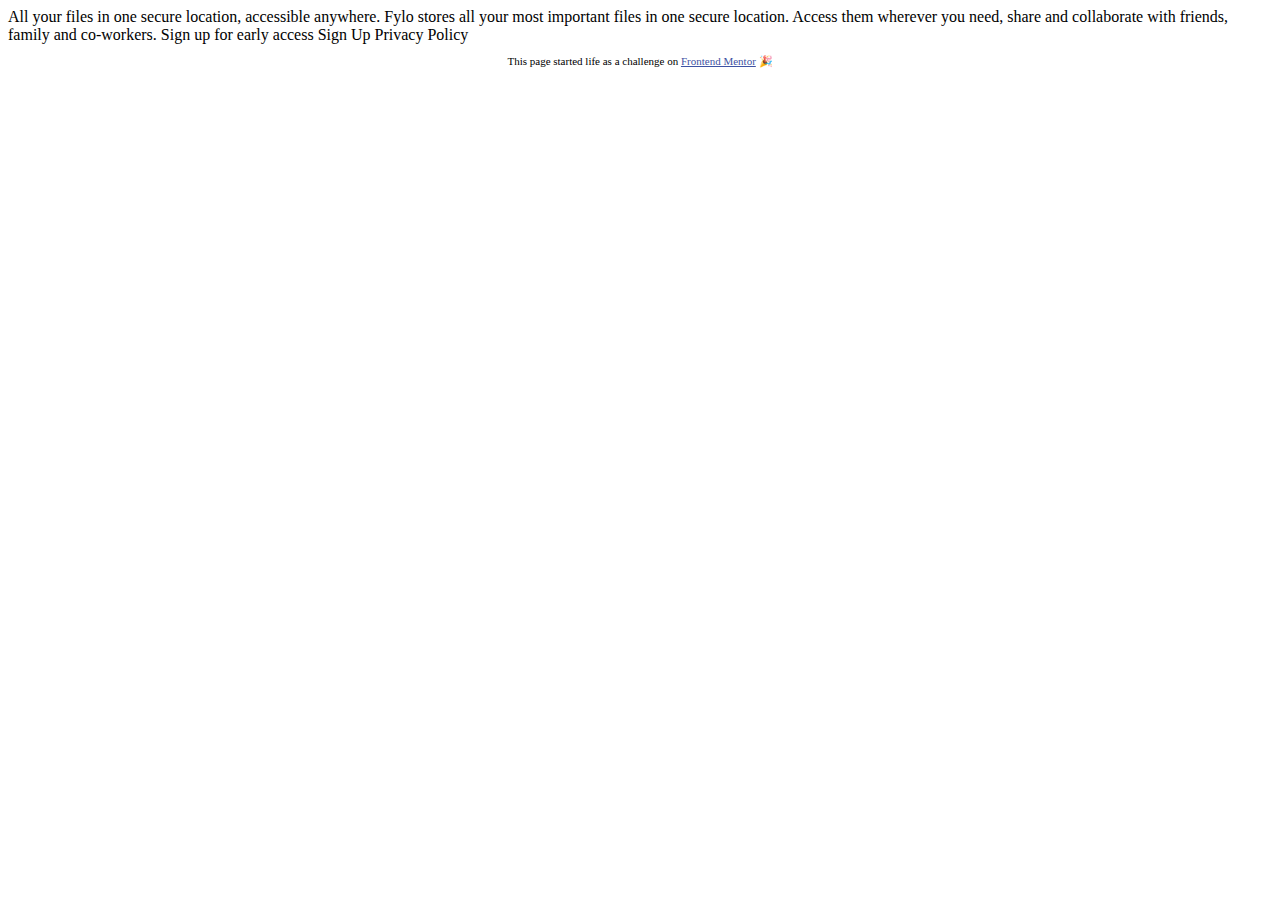
==== index.html @ 2de4a0b2 "Update index.html" ====
<!DOCTYPE html>
<html lang="en">
<head>
  <meta charset="UTF-8">
  <meta name="viewport" content="width=device-width, initial-scale=1.0"> <!-- displays site properly based on user's device -->

  <link rel="icon" type="image/png" sizes="32x32" href="./images/favicon-32x32.png">
  
  <title>Frontend Mentor | Beta sign up split layout Challenge</title>

  <!-- Feel free to remove these styles or customise in your own stylesheet 👍 -->
  <style>
    .attribution { font-size: 11px; text-align: center; }
    .attribution a { color: hsl(228, 45%, 44%); }
  </style>
</head>
<body>
  All your files in one secure location, accessible anywhere.

  Fylo stores all your most important files in one secure location. 
  Access them wherever you need, share and collaborate with friends, 
  family and co-workers.

  Sign up for early access

  Sign Up

  Privacy Policy

  <footer>
    <p class="attribution">
      This page started life as a challenge on <a href="https://www.frontendmentor.io?ref=challenge" target="_blank">Frontend Mentor</a> 🎉
    </p>
  </footer>
</body>
</html>
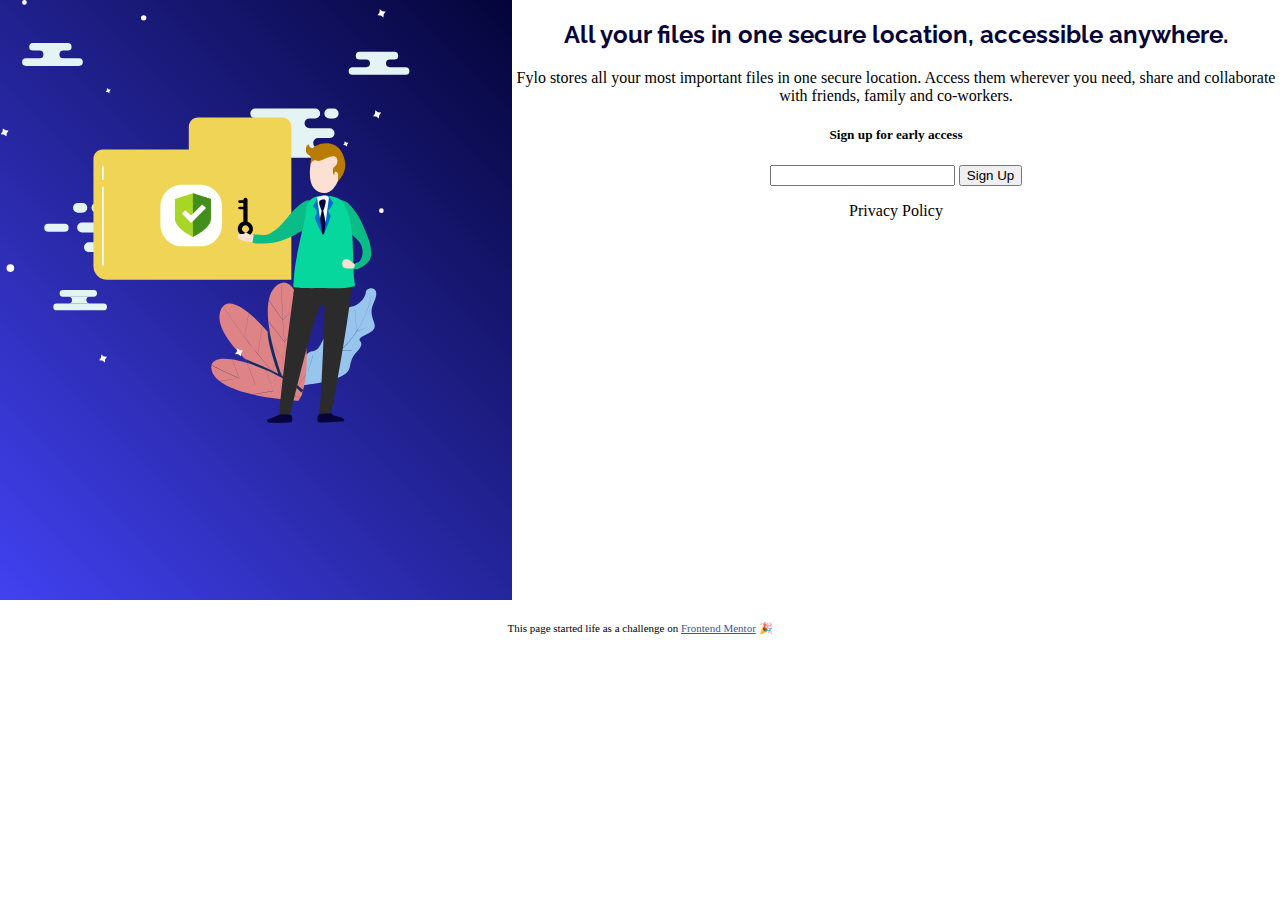
==== commit 34501ae6: "Update index.html" ====
--- a/index.html
+++ b/index.html
@@ -5,32 +5,46 @@
   <meta name="viewport" content="width=device-width, initial-scale=1.0"> <!-- displays site properly based on user's device -->
 
   <link rel="icon" type="image/png" sizes="32x32" href="./images/favicon-32x32.png">
-  
-  <title>Frontend Mentor | Beta sign up split layout Challenge</title>
+  <link href="https://fonts.googleapis.com/css?family=Open+Sans|Raleway&display=swap" rel="stylesheet">
+  <title>ANR Labs | Beta sign up</title>
 
   <!-- Feel free to remove these styles or customise in your own stylesheet 👍 -->
   <style>
     .attribution { font-size: 11px; text-align: center; }
     .attribution a { color: hsl(228, 45%, 44%); }
+	.left{float:left;width:40%;background-image: linear-gradient(-135deg, hsl(240, 87%, 12%),hsl(240, 86%, 60%));margin:0;height:600px;}
+	.right{float:right;width:60%;height:auto;margin:0 0em;text-align:center;}
+	.heading{color: hsl(243, 87%, 12%);font-family:'Raleway',sans-serif;}
+	body{margin:0 0;}
+	#i1{width:80%;}
   </style>
 </head>
 <body>
-  All your files in one secure location, accessible anywhere.
+<div style="margin:0;height:611px;">
+<div class="left">
+<img src="images/illustration-main.svg" id="i1">
+</div>
+<div class="right"> 
+<h2 class="heading"> All your files in one secure location, accessible anywhere.</h2>
 
-  Fylo stores all your most important files in one secure location. 
+ <p> Fylo stores all your most important files in one secure location. 
   Access them wherever you need, share and collaborate with friends, 
-  family and co-workers.
+  family and co-workers.</p>
 
-  Sign up for early access
+  <h5>Sign up for early access</h5>
+   <form>
+   <input type="text">
+   <input type="submit" value="Sign Up">
+   </form>
+  
 
-  Sign Up
-
-  Privacy Policy
-
-  <footer>
+  <p>Privacy Policy</p>
+</div>
+</div>
+  <div style="margin:0;">
     <p class="attribution">
       This page started life as a challenge on <a href="https://www.frontendmentor.io?ref=challenge" target="_blank">Frontend Mentor</a> 🎉
     </p>
-  </footer>
+  </div>
 </body>
 </html>
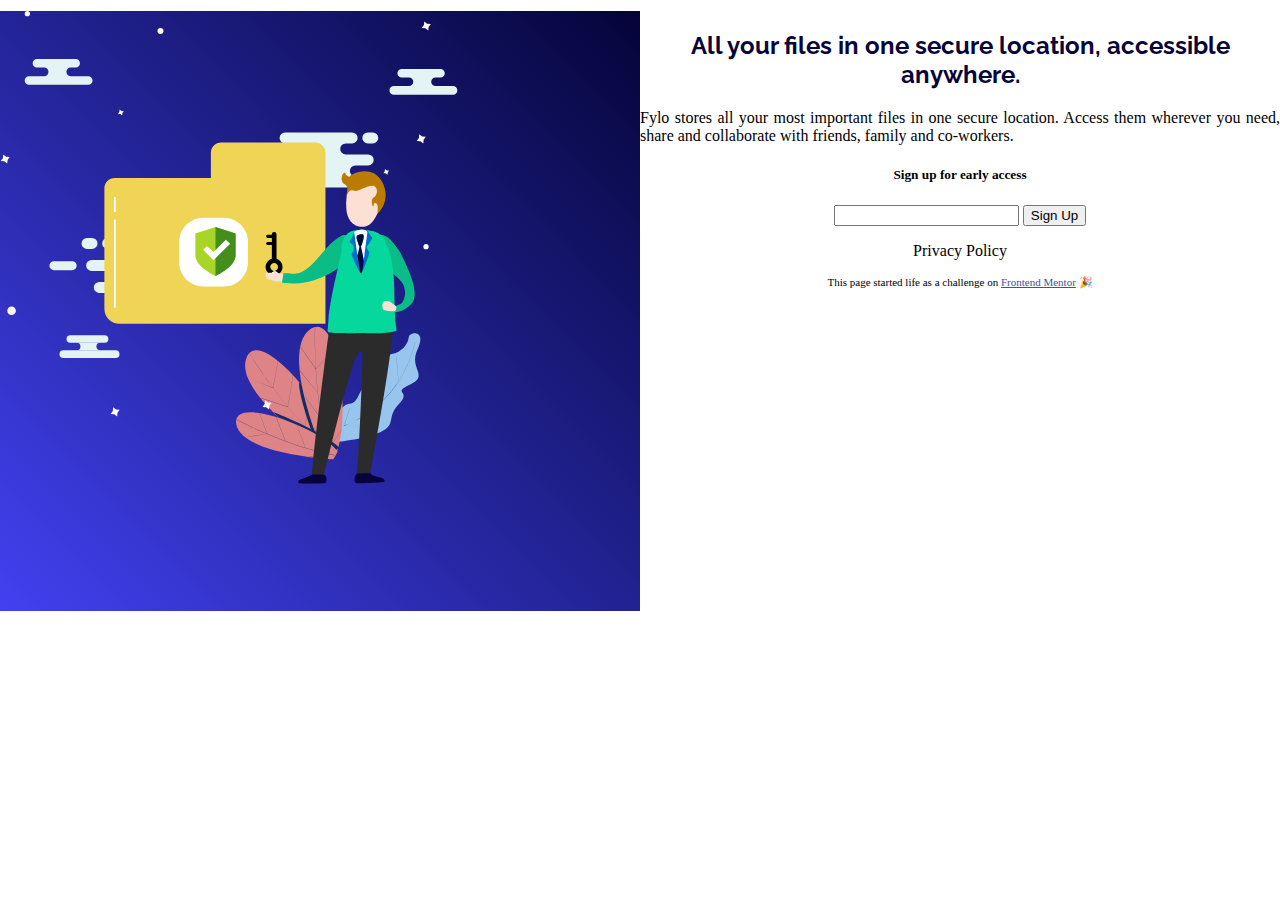
==== commit 23610222: "Update index.html" ====
--- a/index.html
+++ b/index.html
@@ -12,22 +12,44 @@
   <style>
     .attribution { font-size: 11px; text-align: center; }
     .attribution a { color: hsl(228, 45%, 44%); }
-	.left{float:left;width:40%;background-image: linear-gradient(-135deg, hsl(240, 87%, 12%),hsl(240, 86%, 60%));margin:0;height:600px;}
-	.right{float:right;width:60%;height:auto;margin:0 0em;text-align:center;}
+	.left{float:left;background-image:linear-gradient(-135deg, hsl(240, 87%, 12%),hsl(240, 86%, 60%));margin:0;height:600px;}
+	.right{float:right;height:auto;margin:0 0em;text-align:center;padding:0px;width:29rem;}
 	.heading{color: hsl(243, 87%, 12%);font-family:'Raleway',sans-serif;}
 	body{margin:0 0;}
 	#i1{width:80%;}
+	.main{margin:0;height:auto;display:flex;flex-direction:row;flex-wrap:wrap;}
+	/* For mobile phones: */
+[class*="col-"] {
+  width: 100%;
+}
+
+@media only screen and (min-width: 769px) {
+  /* For desktop: */
+  .col-1 {width: 8.33%;}
+  .col-2 {width: 16.66%;}
+  .col-3 {width: 25%;}
+  .col-4 {width: 33.33%;}
+  .col-5 {width: 41.66%;}
+  .col-6 {width: 50%;}
+  .col-7 {width: 58.33%;}
+  .col-8 {width: 66.66%;}
+  .col-9 {width: 75%;}
+  .col-10 {width: 83.33%;}
+  .col-11 {width: 91.66%;}
+  .col-12 {width: 100%;}
+}
+}
   </style>
 </head>
 <body>
-<div style="margin:0;height:611px;">
-<div class="left">
-<img src="images/illustration-main.svg" id="i1">
+<div class="row">
+<div class="col-6 left">
+<img src="images/illustration-main.svg">
 </div>
-<div class="right"> 
+<div class="col-6 right"> 
 <h2 class="heading"> All your files in one secure location, accessible anywhere.</h2>
 
- <p> Fylo stores all your most important files in one secure location. 
+ <p style="text-align:justify;"> Fylo stores all your most important files in one secure location. 
   Access them wherever you need, share and collaborate with friends, 
   family and co-workers.</p>
 
@@ -41,7 +63,7 @@
   <p>Privacy Policy</p>
 </div>
 </div>
-  <div style="margin:0;">
+  <div class="row">
     <p class="attribution">
       This page started life as a challenge on <a href="https://www.frontendmentor.io?ref=challenge" target="_blank">Frontend Mentor</a> 🎉
     </p>
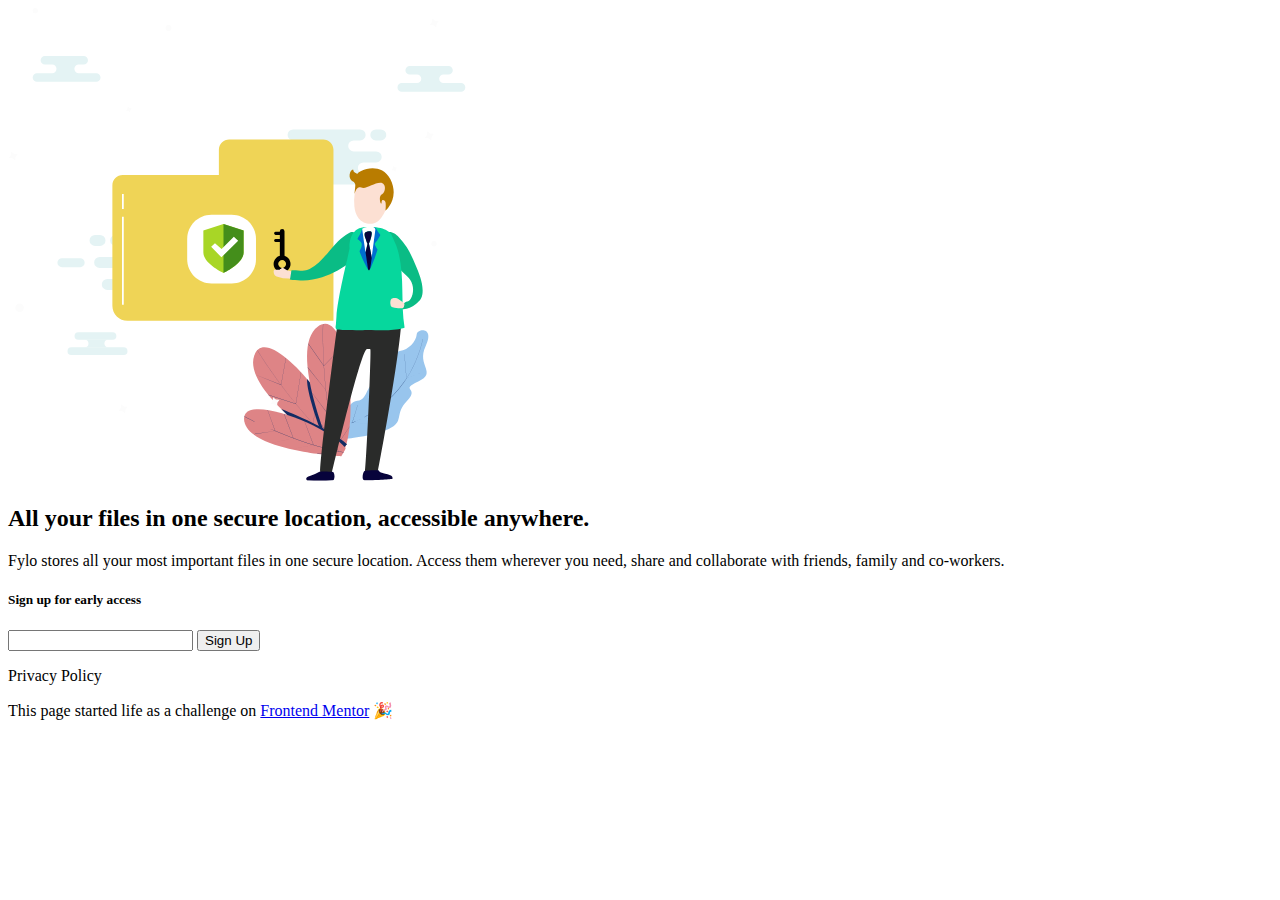
==== commit 4134bf01: "separation of css styles" ====
--- a/index.html
+++ b/index.html
@@ -6,40 +6,11 @@
 
   <link rel="icon" type="image/png" sizes="32x32" href="./images/favicon-32x32.png">
   <link href="https://fonts.googleapis.com/css?family=Open+Sans|Raleway&display=swap" rel="stylesheet">
+  <link href="styles.css" rel="stylesheet">
   <title>ANR Labs | Beta sign up</title>
 
   <!-- Feel free to remove these styles or customise in your own stylesheet 👍 -->
-  <style>
-    .attribution { font-size: 11px; text-align: center; }
-    .attribution a { color: hsl(228, 45%, 44%); }
-	.left{float:left;background-image:linear-gradient(-135deg, hsl(240, 87%, 12%),hsl(240, 86%, 60%));margin:0;height:600px;}
-	.right{float:right;height:auto;margin:0 0em;text-align:center;padding:0px;width:29rem;}
-	.heading{color: hsl(243, 87%, 12%);font-family:'Raleway',sans-serif;}
-	body{margin:0 0;}
-	#i1{width:80%;}
-	.main{margin:0;height:auto;display:flex;flex-direction:row;flex-wrap:wrap;}
-	/* For mobile phones: */
-[class*="col-"] {
-  width: 100%;
-}
-
-@media only screen and (min-width: 769px) {
-  /* For desktop: */
-  .col-1 {width: 8.33%;}
-  .col-2 {width: 16.66%;}
-  .col-3 {width: 25%;}
-  .col-4 {width: 33.33%;}
-  .col-5 {width: 41.66%;}
-  .col-6 {width: 50%;}
-  .col-7 {width: 58.33%;}
-  .col-8 {width: 66.66%;}
-  .col-9 {width: 75%;}
-  .col-10 {width: 83.33%;}
-  .col-11 {width: 91.66%;}
-  .col-12 {width: 100%;}
-}
-}
-  </style>
+  
 </head>
 <body>
 <div class="row">
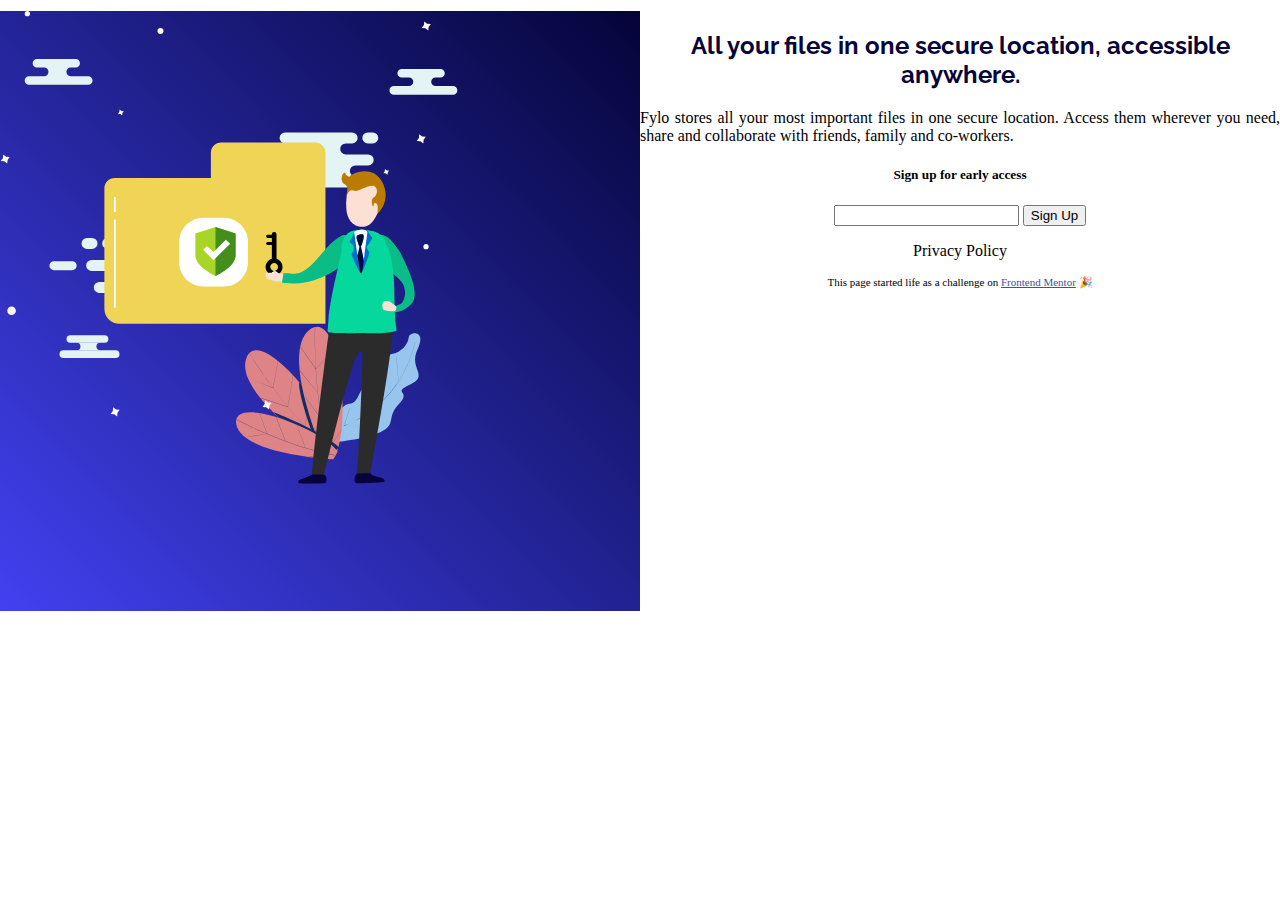
==== commit aeca4a5b: "Update index.html" ====
--- a/index.html
+++ b/index.html
@@ -6,7 +6,7 @@
 
   <link rel="icon" type="image/png" sizes="32x32" href="./images/favicon-32x32.png">
   <link href="https://fonts.googleapis.com/css?family=Open+Sans|Raleway&display=swap" rel="stylesheet">
-  <link href="styles.css" rel="stylesheet">
+  <link href="/styles.css" rel="stylesheet">
   <title>ANR Labs | Beta sign up</title>
 
   <!-- Feel free to remove these styles or customise in your own stylesheet 👍 -->
--- a/styles.css
+++ b/styles.css
@@ -0,0 +1,45 @@
+.attribution {
+	    font-size: 11px; text-align: center;
+	  }
+    .attribution a { 
+	    color: hsl(228, 45%, 44%);
+	  }
+	.left{
+		float:left;background-image:linear-gradient(-135deg, hsl(240, 87%, 12%),hsl(240, 86%, 60%));margin:0;height:600px;
+	  }
+	.right{
+		float:right;height:auto;margin:0 0em;text-align:center;padding:0px;width:29rem;
+	  }
+	.heading{
+		color: hsl(243, 87%, 12%);font-family:'Raleway',sans-serif;
+	  }
+	body{
+		margin:0 0;
+	  }
+	#i1{
+		width:80%;
+	  }
+	.main{
+		margin:0;height:auto;display:flex;flex-direction:row;flex-wrap:wrap;
+	  }
+	/* For mobile phones: */
+[class*="col-"] {
+  width: 100%;
+}
+
+@media only screen and (min-width: 769px) {
+  /* For desktop: */
+  .col-1 {width: 8.33%;}
+  .col-2 {width: 16.66%;}
+  .col-3 {width: 25%;}
+  .col-4 {width: 33.33%;}
+  .col-5 {width: 41.66%;}
+  .col-6 {width: 50%;}
+  .col-7 {width: 58.33%;}
+  .col-8 {width: 66.66%;}
+  .col-9 {width: 75%;}
+  .col-10 {width: 83.33%;}
+  .col-11 {width: 91.66%;}
+  .col-12 {width: 100%;}
+}
+}
